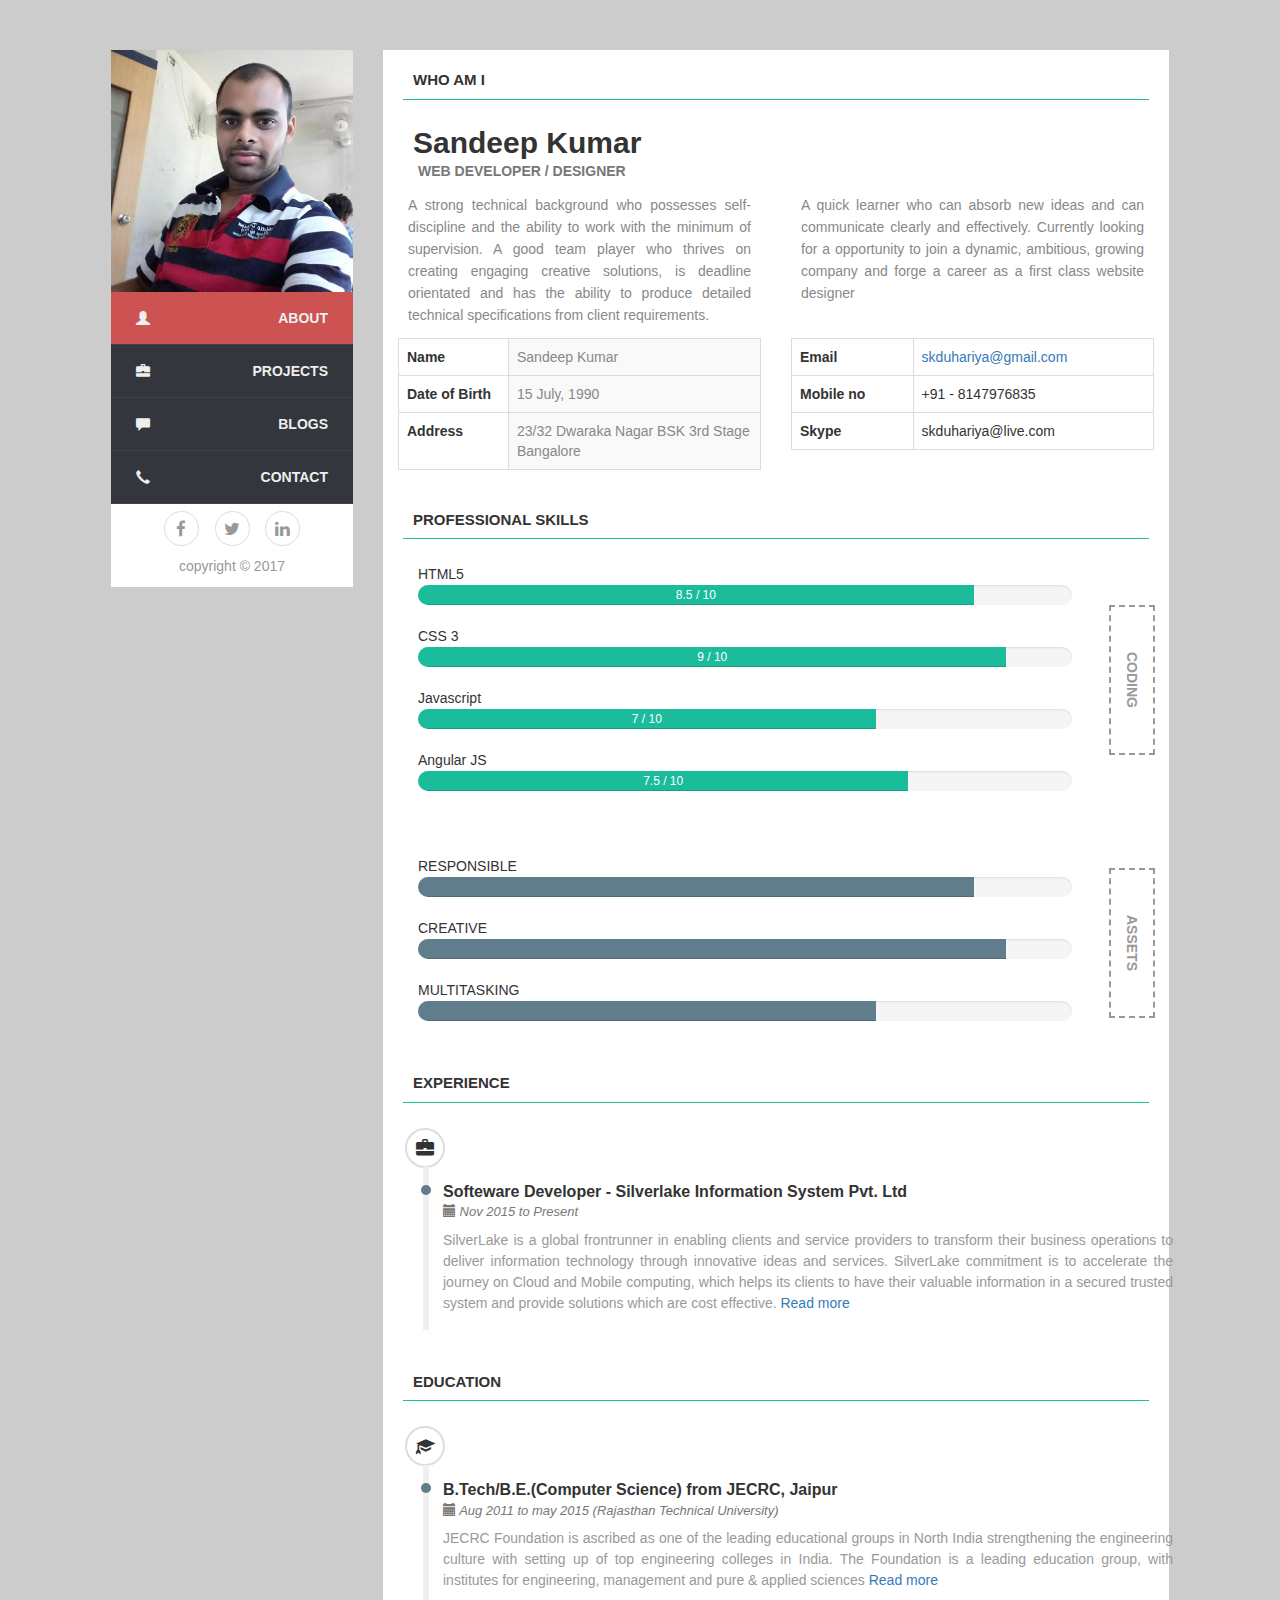
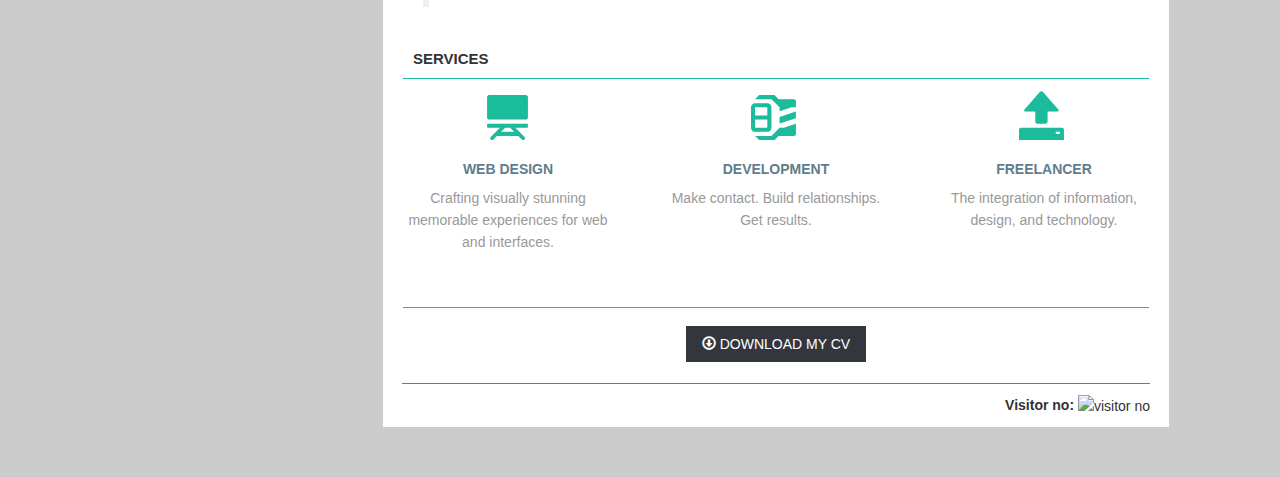
==== index.html @ b43fbccc "blogs" ====
<!DOCTYPE html>
<html lang="en">
    <head>
        <meta charset="utf-8">
        <meta http-equiv="X-UA-Compatible" content="IE=edge">
        <meta name="viewport" content="width=device-width, initial-scale=1">
        <title>Sandeep Kumar</title>
        <link href='https://fonts.googleapis.com/css?family=Oxygen:400,300,700' rel='stylesheet' type='text/css'>
        <link href='https://fonts.googleapis.com/css?family=Lora' rel='stylesheet' type='text/css'>
        <link rel="stylesheet" href="css/bootstrap.min.css">
        <link rel="stylesheet" href="css/font-awesome.min.css">
        <link rel="stylesheet" href="css/style.css">

    </head>
    <body ng-app="mycv" ng-strict-di>

        <!-- Fixed position loading indicator -->
        <loading class="loading-indicator"></loading>

        <ui-view>
            <div class="text-center initial-loading">
                <h2>Loading ...</h2>
            </div>
        </ui-view>

            <script>
              (function(i,s,o,g,r,a,m){i['GoogleAnalyticsObject']=r;i[r]=i[r]||function(){
              (i[r].q=i[r].q||[]).push(arguments)},i[r].l=1*new Date();a=s.createElement(o),
              m=s.getElementsByTagName(o)[0];a.async=1;a.src=g;m.parentNode.insertBefore(a,m)
              })(window,document,'script','https://www.google-analytics.com/analytics.js','ga');

              ga('create', 'UA-91910635-1', 'auto');
              ga('send', 'pageview');

        </script>

        <!-- Libs -->
        <script src="lib/jquery-2.1.4.min.js"></script>
        <script src="lib/bootstrap.min.js"></script>
        <script src="lib/angular.min.js"></script>
        <script src="lib/angular-ui-router.min.js"></script>
        <script src="http://smtpjs.com/smtp.js"></script>
        <!-- modules js  -->
        <script src="src/mycv.module.js"></script>

        <!--route js  -->
        <script src="src/public/public.route.module.js" charset="utf-8"></script>
        <script src="src/public/public.route.js"></script>
        <script src="src/public/projects/project.controller.js"></script>


        <script src="src/public/myCvService.js"></script>
        <script src="src/public/projects/project.component.js"></script>

        <script src="src/public/blogs/blogs.controller.js"></script>
        <script src="src/public/blogs/blogs.components.js"></script>

        <script src="src/public/projects/project-view.controller.js"></script>
        <script src="src/public/projects/project-view.component.js"></script>

        <script src="src/public/blogs/blog-view.controller.js"></script>
        <script src="src/public/blogs/blog-view.components.js"></script>



    </body>

</html>
---- css/style.css ----
* {
    box-sizing: border-box;
}

body {
    background: #ccc;
    font: 14px/22px "open_sans", Arial, sans-serif;
}

.myPic {
    overflow: hidden;
    min-height: 225px;
}

.main-section {
    margin: 50px auto;
}

.left-side, .right-side {
    background: #fff;
    width: 100%;
    float: left;
}

.margin-zero {
    margin: 0px 25px;
}


/*.left-side {
    box-shadow: 0 4px 8px 0 rgba(0, 0, 0, 0.2), 0 6px 20px 0 rgba(0, 0, 0, 0.19)!important;
}

.right-side {
    box-shadow: 0 2px 4px 0 rgba(0, 0, 0, 0.16), 0 2px 10px 0 rgba(0, 0, 0, 0.12)!important;
}*/

.myMenu>ul {
    list-style: none;
    margin-top: -10px;
    margin-left: -40px;
}

.myMenu>ul li a {
    width: 100%;
    float: left;
    display: block;
    padding: 15px 25px;
    background: #33373d;
    color: #eee;
    font-weight: 700;
    border-bottom: 1px solid #444;
    transition: 0.4s all ease-in-out 0s;
    text-transform: uppercase;
    transform: translateZ(0);
}

.myMenu>ul li a:hover, .active-tab {
    background: #cd5353 !important;
    color: #fff;
}

.myPic img {
    width: 100%;
}

.mySocial>ul {
    list-style: none;
    margin-left: -40px;
    text-align: center;
}

.mySocial ul li {
    display: inline-block;
}

.mySocial {
    float: left;
    width: 100%;
}

.mySocial>ul li a {
    display: block;
    border: 1px solid #ddd;
    border-radius: 50%;
    color: #999;
    background: transparent;
    width: 35px;
    height: 35px;
    margin: 7px 6px -3px;
    line-height: 35px;
    font-size: 17px;
    transition: 0.5s;
}

.mySocial>ul li:nth-child(1) a:hover {
    background: #3b5998;
    color: #fff;
    border-color: #3b5998;
}

.mySocial>ul li:nth-child(2) a:hover {
    background: #1DA1F2;
    color: #fff;
    border-color: #1DA1F2;
}

.mySocial>ul li:nth-child(3) a:hover {
    background: #0177b5;
    color: #fff;
    border-color: #0177b5;
}

.copyright {
    text-align: center;
    padding: 2px 10px 10px;
    color: #999;
    float: left;
    width: 100%;
}

.heading {
    font-size: 15px;
    padding: 10px;
    margin: 12px 20px;
    border-bottom: 1px solid #1abc9c;
    text-transform: uppercase;
    font-weight: bold;
    font-family: 'open_sansextrabold', Arial, sans-serif;
}

.name {
    padding: 2px 10px;
    margin: 12px 20px;
    font-weight: bold;
}

.tag-line {
    color: #777;
    margin: -13px 35px 10px;
    text-transform: uppercase;
    font-weight: 600;
}

.desc {
    padding: 2px 10px;
    color: #888;
    text-align: justify;
}

.info-tbl tr td {
    color: #888;
    background: #f9f9f9;
}

.skills {
    padding: 12px 35px;
}

.skills .progress {
    border-radius: 10px;
}

.skills .progress-bar-success {
    background: #1abc9c;
}

.skill-title {
    -webkit-transform: rotate(90deg);
    transform: rotate(90deg);
    -ms-transform: rotate(90deg);
    left: -15px;
    padding: 5px 25px;
    position: absolute;
    text-align: center;
    text-transform: uppercase;
    top: 0;
    border: 2px dashed #999;
    padding: 10px;
    width: 150px;
    margin-top: 94px;
    margin-left: -30px;
    position: relative;
    color: #999;
    font-weight: bold;
    font-size: inherit;
}

.progress-bar-mod {
    background: #607d8b;
}

.exp-detail {
    position: relative;
    padding: 12px 35px;
}

.exp>ul {
    margin-left: -35px;
}

.exp>ul li {
    list-style-type: none;
    position: relative;
    width: 6px;
    margin: 0px;
    padding-top: 10px;
    background: #efefef;
}

.exp>ul li::after {
    content: '';
    position: absolute;
    left: 50%;
    top: 18px;
    transform: translateX(-50%);
    width: 10px;
    height: 10px;
    border-radius: 50%;
    background: #607d8b;
}

.exp>ul li div {
    position: relative;
    bottom: 0;
    width: 730px;
    padding: 6px 0px;
    text-align: justify;
    line-height: 1.5;
    left: 20px;
}

.exp>ul li div>h4 {
    font-size: 16px;
    font-weight: bold;
    margin-top: 0px;
    margin-bottom: 2px;
}

.exp>ul li div>span {
    color: #777;
    display: block;
    font-style: italic;
    font-size: 13px;
}

.exp-detail>span {
    display: block;
    border: 2px solid #ddd;
    width: 40px;
    height: 40px;
    line-height: 36px;
    text-align: center;
    border-radius: 50%;
    font-size: 18px;
    left: -13px;
}

.exp-content {
    margin-top: 8px;
    color: #999;
}


/*.exp ul li div::before {
    content: '';
    position: absolute;
    top: 7px;
    width: 0;
    height: 0;
    border-style: solid;
    left: -12px;
    border-width: 6px 12px 6px 0;
    border-color: transparent #eee transparent transparent;
}*/

.serviceIcon {
    color: #1abc9c;
    font-size: 3.5em;
}

.serviceCntnt>h5 {
    color: #607d8b;
    text-transform: uppercase;
    font-weight: bold;
}

.serviceCntnt {
    color: #999;
    padding: 12px;
}

.cvbtn {
    padding: 6px 15px;
    text-transform: uppercase;
    background: #33373d;
    border: 1px solid #33373d;
    transition: 0.5s ease;
    outline: none;
    color: #fff !important;
    text-decoration: none !important;
    margin: 6px 8px 16px;
    display: inline-block;
}

.cvbtn:hover {
    background: #1abc9c;
    border: 1px solid #1abc9c;
}


/*Project tab start*/

.projects {
    position: relative;
    width: 100%;
    overflow: hidden;
    margin-top: 15px;
}

.projects img {
    width: 100%;
    display: block;
}

.overlay {
    position: absolute;
    bottom: 100%;
    left: 0;
    right: 0;
    background-color: rgba(205, 83, 83, 0.8);
    overflow: hidden;
    width: 100%;
    height: 0;
    transition: .5s ease;
}

.projects:hover .overlay {
    bottom: 0;
    height: 100%;
}

.text {
    color: #fefefe;
    position: absolute;
    overflow: hidden;
    padding: 45px 15px 15px;
    text-align: center;
    width: 100%;
    /*top: 50%;
    left: 50%;
    transform: translate(-50%, -50%);
    -ms-transform: translate(-50%, -50%);*/
}

.text:hover {
    text-decoration: none;
    color: #fff;
}


/*Project tab end*/


/*contact me start*/

.myInfo {
    border: 1px solid #efefef;
    margin: 40px 15px 15px;
    padding: 12px;
    position: relative;
    width: 96%;
    float: left;
}

.myInfo>span {
    top: -53px;
    background: #cd5353;
    padding: 20px;
    font-size: 24px;
    color: #fff;
    border-radius: 50%;
    border: 5px solid #fff;
}

.contactIcons {
    font-size: 16px;
    padding: 14px;
    border-radius: 50%;
    background: #33373d;
    color: #fff;
    top: 38px;
    border: 5px solid;
}

.info-add {
    margin: 10px 0 -10px;
    color: #9b9b9b;
    font-weight: 700;
}

.zeroMargin {
    margin: 12px 6px;
}

.msgArea {
    height: 130px !important;
    resize: none;
}

.send-emailbtn {
    padding: 6px 25px;
}

.myInfo>.address {
    width: 70%;
    margin: 0 auto;
    font-size: 20px;
    font-weight: 600;
    line-height: 1.5;
    margin-top: -35px;
    color: #607D8B;
}

.myMenu>ul li .glyphicon {
    margin-top: 3px;
}

section.main-section {
    width: 85%;
}


/*contact me end*/

@media only screen and (min-width: 992px) and (max-width: 1200px) {
    section.main-section {
        width: 85%;
    }
    .exp>ul li div {
        width: 450px;
    }
}

@media only screen and (min-width: 768px) and (max-width: 991px) {
    section.main-section {
        width: 90%;
    }
    .myMenu {
        width: 100%;
    }
    .myMenu>ul li {
        display: inline-block;
        width: 25%;
        margin: -2px;
    }
    .myMenu>ul li:first-child {
        margin-left: 0px;
    }
    .myMenu>ul li a {
        width: 100%;
        margin: 0px;
        border-bottom: 0px;
    }
    .exp>ul li div {
        width: 585px;
    }
}

@media only screen and (max-width: 767px) {
    .contactIcons {
        display: none;
    }
    .info-add {
        margin: 20px 0 0px;
    }
}

@media only screen and (min-width: 650px) and (max-width: 767px) {
    section.main-section {
        width: 95%;
    }
    .myMenu>ul li:first-child {
        margin-left: 0px;
    }
    .myMenu>ul li {
        display: inline-block;
        width: 25%;
        margin: -2px;
    }
    .skill-title {
        padding: 5px 25px;
        text-align: center;
        transform: inherit;
        text-transform: uppercase;
        top: 0;
        border: 2px dashed #999;
        width: 230px;
        color: #999;
        font-weight: bold;
        font-size: inherit;
        margin: 0 auto;
        margin-top: 4px !important;
    }
    .exp>ul li div {
        width: 498px;
    }
}

@media only screen and (min-width: 481px) and (max-width: 649px) {
    .menu-name {
        display: none;
    }
    .myMenu>ul li {
        display: inline-block;
        width: 25%;
        margin: -2px;
        text-align: center;
    }
    .myMenu>ul li:first-child {
        margin-left: 0px;
    }
    .myMenu>ul li a {
        border-right: 1px solid #111;
    }
    .myMenu>ul li:last-child a {
        border: none;
    }
    .myMenu>ul li a:hover, .myMenu>ul li a:active, .myMenu>ul li a:visited {
        text-decoration: none;
    }
    .myMenu>ul li .glyphicon {
        float: none !important;
        display: block;
        font-size: 19px;
    }
    .skill-title {
        padding: 5px 25px;
        text-align: center;
        transform: inherit;
        text-transform: uppercase;
        top: 0;
        border: 2px dashed #999;
        width: 230px;
        color: #999;
        font-weight: bold;
        font-size: inherit;
        margin: 0 auto;
        margin-top: 4px !important;
    }
}

@media only screen and (max-width: 480px) {
    .skill-title {
        padding: 5px 25px;
        text-align: center;
        transform: inherit;
        text-transform: uppercase;
        top: 0;
        border: 2px dashed #999;
        width: 230px;
        color: #999;
        font-weight: bold;
        font-size: inherit;
        margin: 0 auto;
        margin-top: 4px !important;
    }
}

@media only screen and (min-width: 600px) and (max-width: 649px) {
    .exp>ul li div {
        max-width: 367px;
    }
}

@media only screen and (min-width: 570px) and (max-width: 599px) {
    .exp>ul li div {
        max-width: 340px;
    }
}

@media only screen and (min-width: 545px) and (max-width: 569px) {
    .exp>ul li div {
        max-width: 320px;
    }
}

@media only screen and (min-width: 525px) and (max-width: 544px) {
    .exp>ul li div {
        max-width: 300px;
    }
}

@media only screen and (min-width: 500px) and (max-width: 524px) {
    .exp>ul li div {
        max-width: 290px;
    }
}

@media only screen and (min-width: 481px) and (max-width: 499px) {
    .exp>ul li div {
        max-width: 270px;
    }
}

@media only screen and (min-width: 450px) and (max-width: 480px) {
    .exp>ul li div {
        max-width: 260px;
    }
}

@media only screen and (min-width: 430px) and (max-width: 449px) {
    .exp>ul li div {
        max-width: 240px;
    }
}

@media only screen and (min-width: 410px) and (max-width: 429px) {
    .exp>ul li div {
        max-width: 220px;
    }
}

@media only screen and (min-width: 380px) and (max-width: 409px) {
    .exp>ul li div {
        max-width: 200px;
    }
}

@media only screen and (min-width: 350px) and (max-width: 379px) {
    section.main-section {
        width: 100%;
    }
    .exp>ul li div {
        max-width: 250px;
    }
}


/* Smartphones (portrait and landscape) ----------- */

@media only screen and (min-width: 300px) and (max-width: 349px) {
    section.main-section {
        width: 100%;
    }
    .exp>ul li div {
        width: 215px;
    }
}

@media only screen and (max-width: 299px) {
    section.main-section {
        width: 100%;
    }
    .exp>ul li div {
        width: 170px;
    }
}
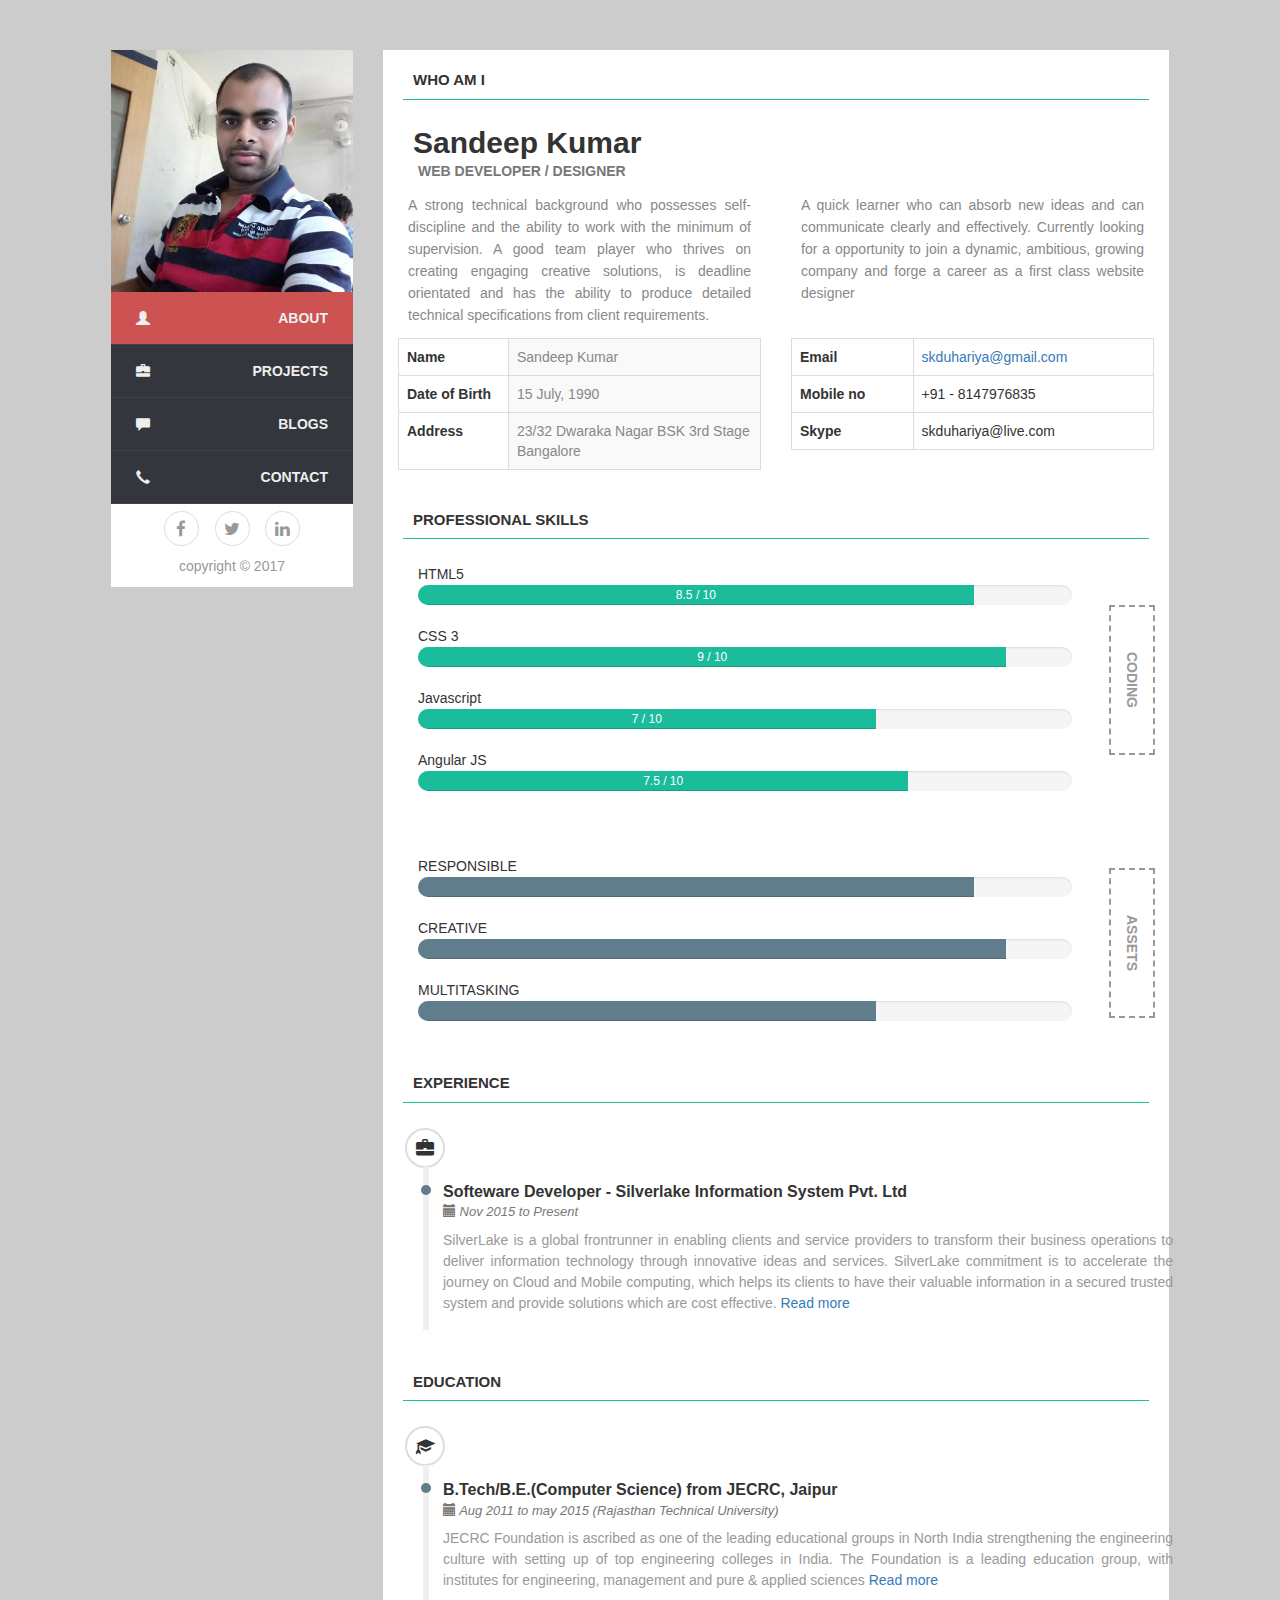
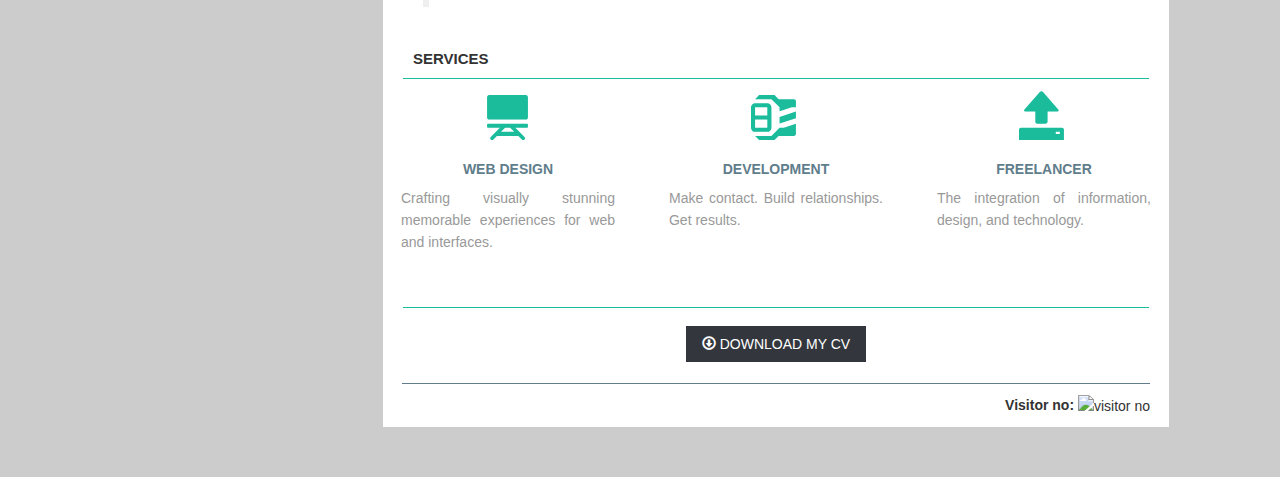
==== commit 840bfe1c: "Update index.html" ====
--- a/index.html
+++ b/index.html
@@ -10,7 +10,7 @@
         <link rel="stylesheet" href="css/bootstrap.min.css">
         <link rel="stylesheet" href="css/font-awesome.min.css">
         <link rel="stylesheet" href="css/style.css">
-
+    <base href="/">
     </head>
     <body ng-app="mycv" ng-strict-di>
 
--- a/css/style.css
+++ b/css/style.css
@@ -1,7 +1,29 @@
 * {
     box-sizing: border-box;
 }
-
+p{
+    text-align:justify;
+}
+.tab-space{
+    display:block;
+    word-wrap: break-word;
+}
+.blog-date{
+    color: #607D8B;
+    margin-top: -10px;
+    display: block;
+    margin-left: 3px;
+    margin-bottom: 4px;
+}
+code {
+    padding: 4px 18px;
+    font-size: 90%;
+    color: #337ab7;
+    background-color: #f9f2f4;
+    border-radius: 4px;
+    display: block;
+    margin-bottom:10px;
+}
 body {
     background: #ccc;
     font: 14px/22px "open_sans", Arial, sans-serif;
@@ -334,7 +356,9 @@
     height: 0;
     transition: .5s ease;
 }
-
+.overlay p{
+    text-align:center !important;
+}
 .projects:hover .overlay {
     bottom: 0;
     height: 100%;
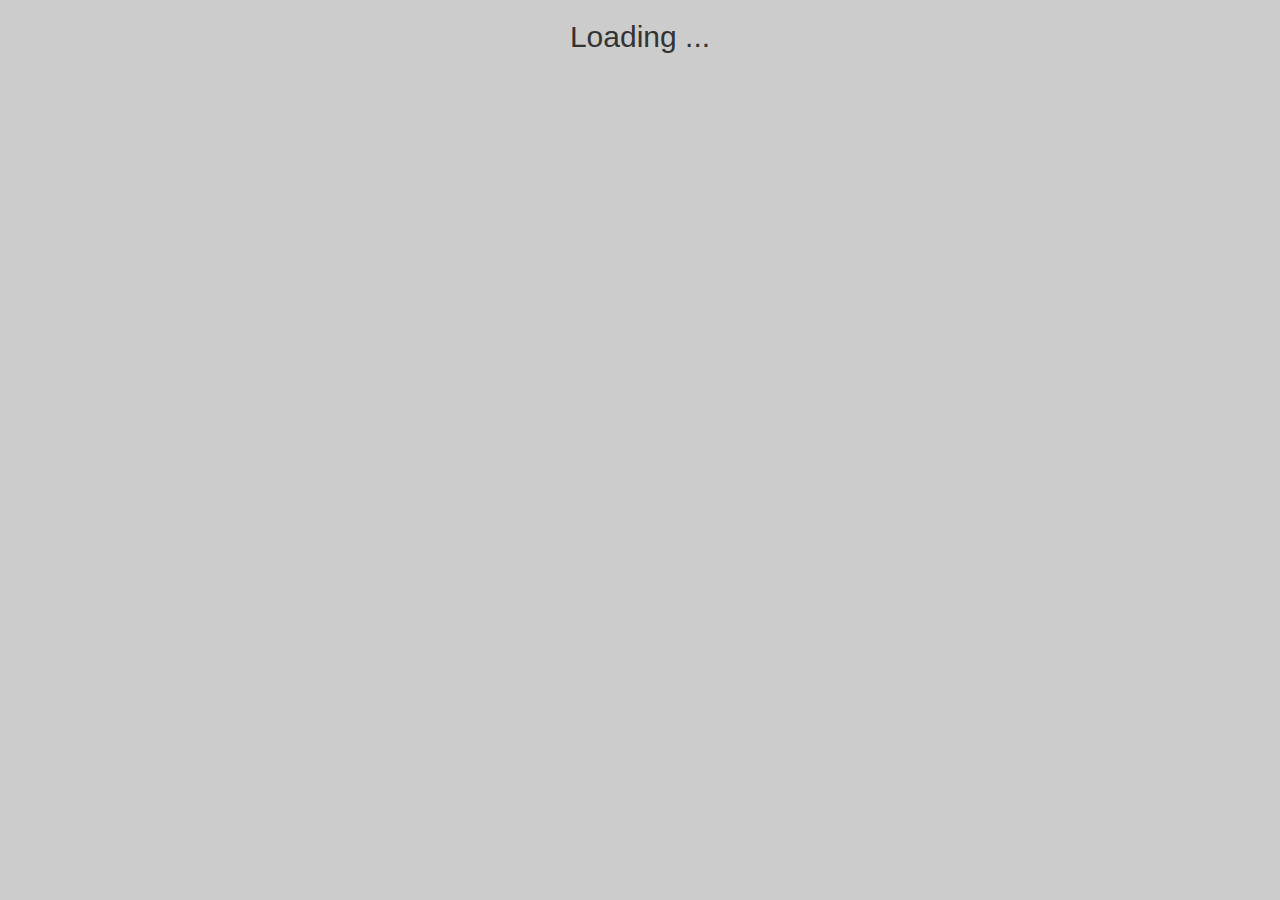
==== commit f4a6b5b7: "Update index.html" ====
--- a/index.html
+++ b/index.html
@@ -10,7 +10,7 @@
         <link rel="stylesheet" href="css/bootstrap.min.css">
         <link rel="stylesheet" href="css/font-awesome.min.css">
         <link rel="stylesheet" href="css/style.css">
-    <base href="/">
+ 
     </head>
     <body ng-app="mycv" ng-strict-di>
 
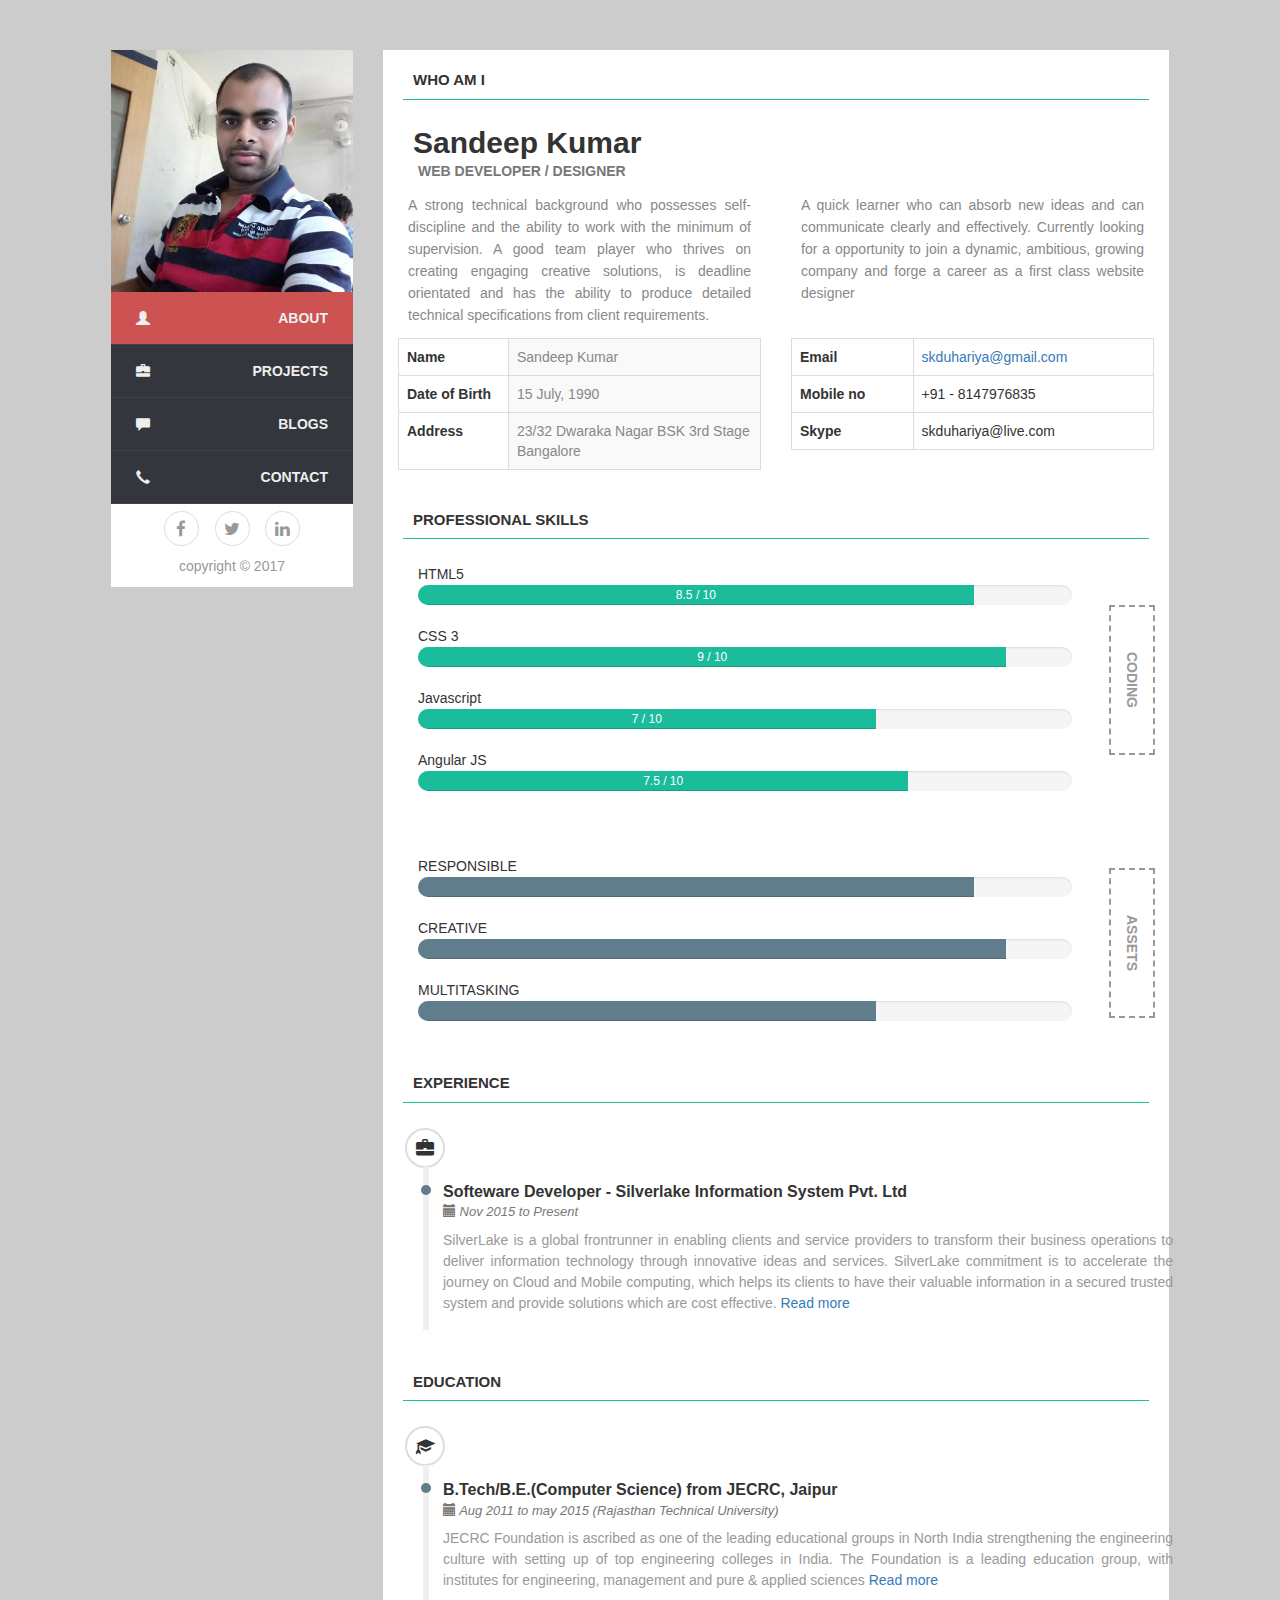
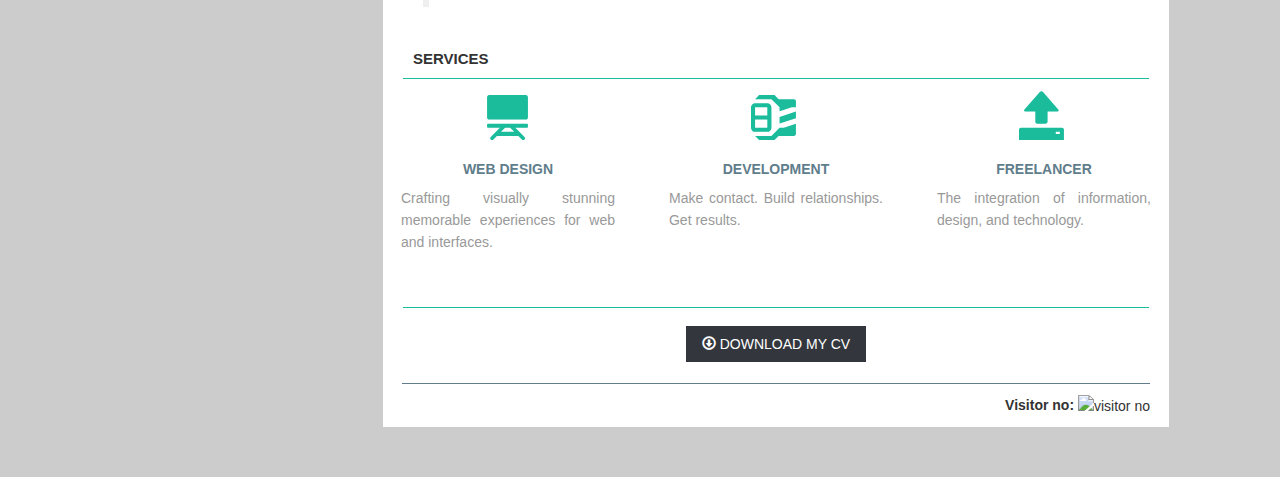
==== commit 4adbfc99: "Update index.html" ====
--- a/index.html
+++ b/index.html
@@ -10,7 +10,7 @@
         <link rel="stylesheet" href="css/bootstrap.min.css">
         <link rel="stylesheet" href="css/font-awesome.min.css">
         <link rel="stylesheet" href="css/style.css">
- 
+ <base href="/">
     </head>
     <body ng-app="mycv" ng-strict-di>
 
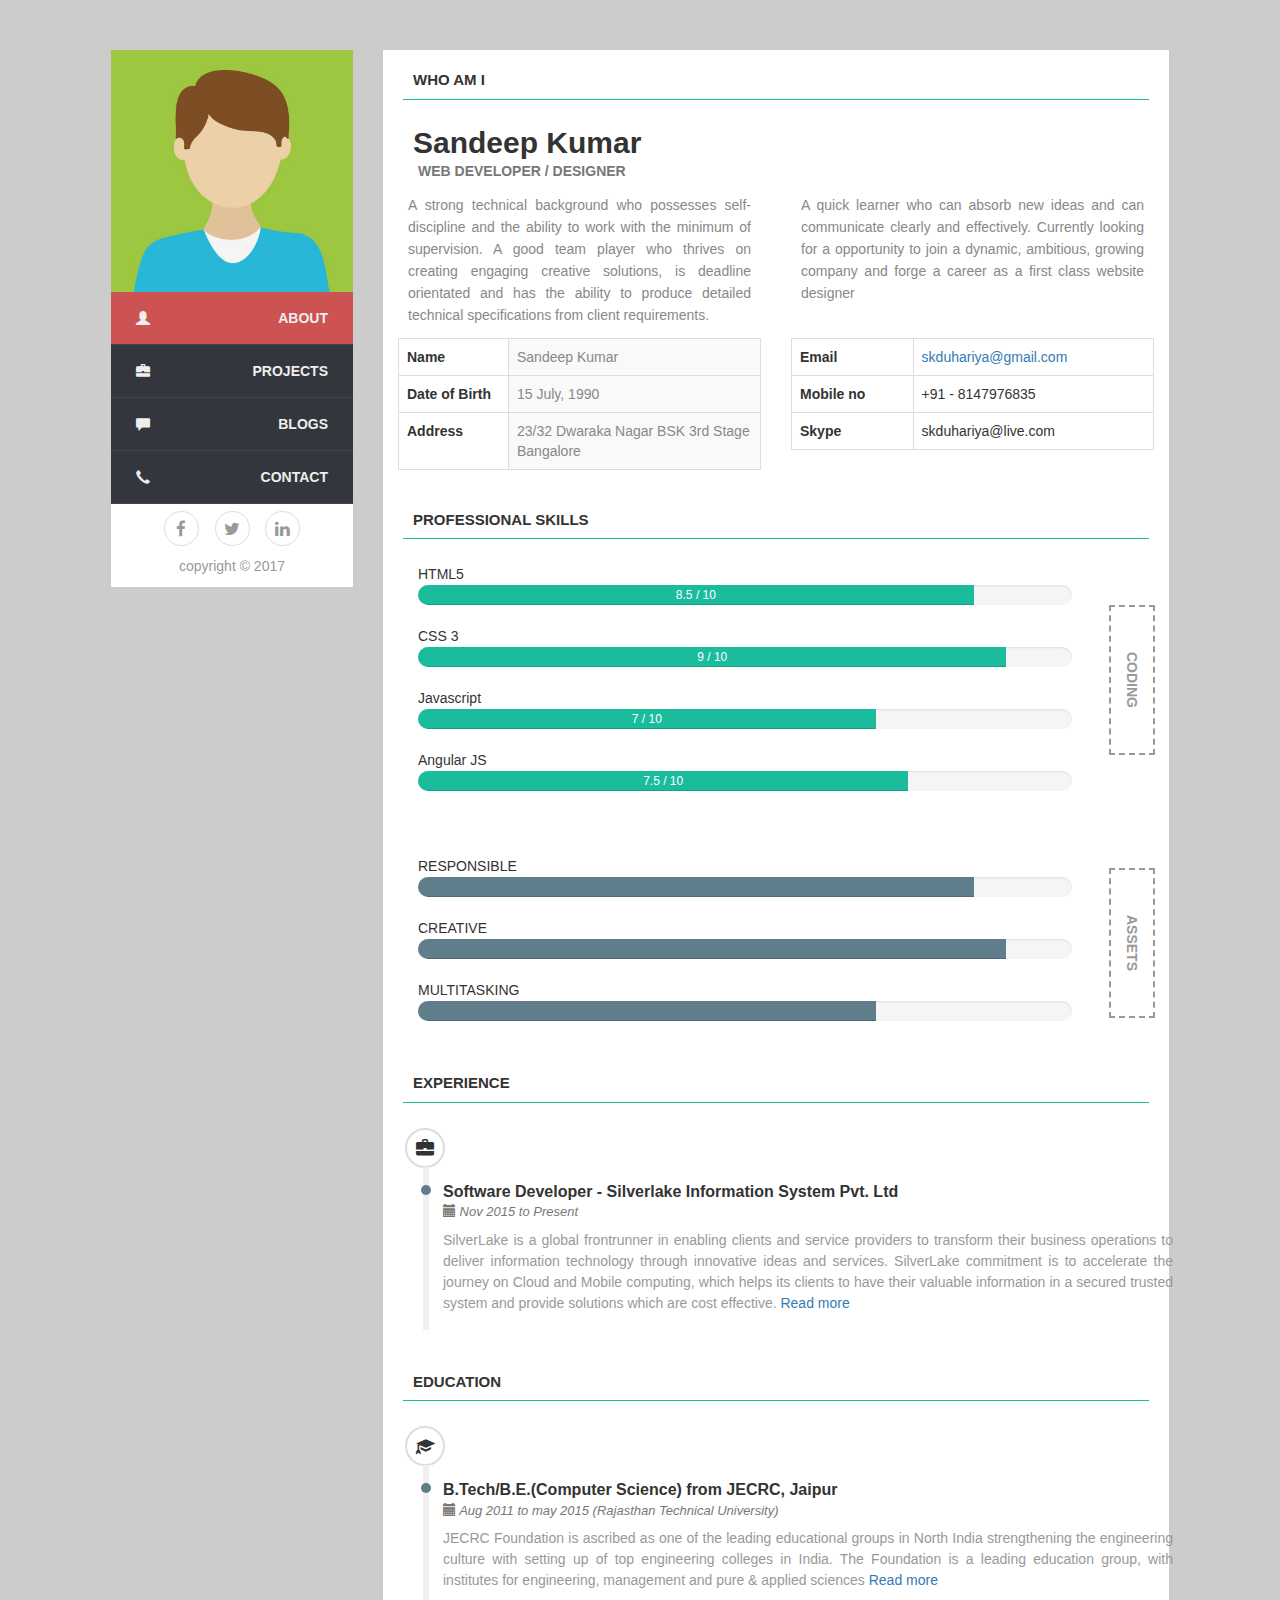
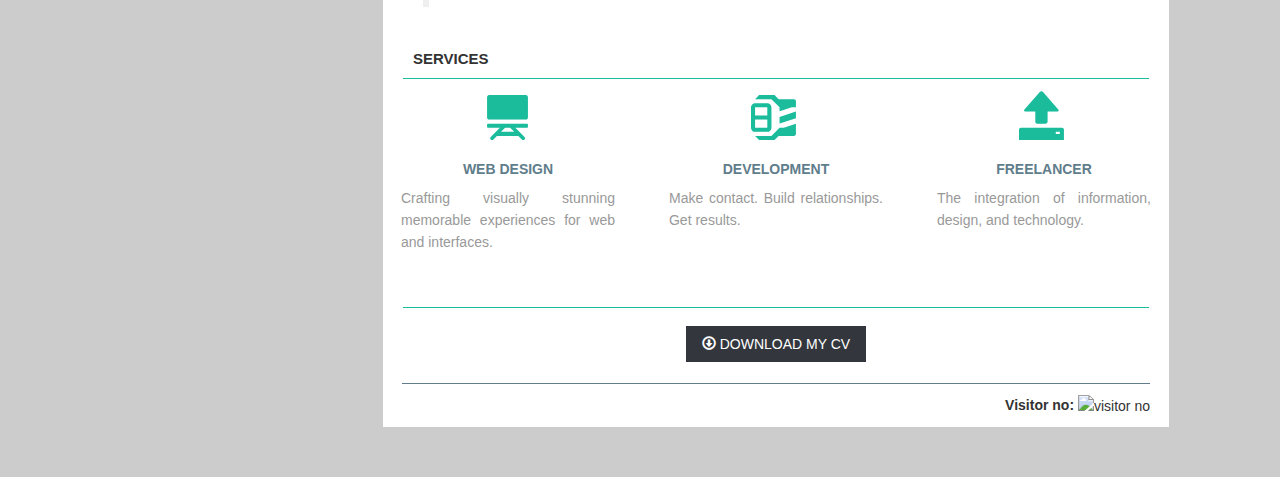
==== commit ed078774: "Update index.html" ====
--- a/index.html
+++ b/index.html
@@ -1,68 +1,67 @@
 <!DOCTYPE html>
 <html lang="en">
-    <head>
-        <meta charset="utf-8">
-        <meta http-equiv="X-UA-Compatible" content="IE=edge">
-        <meta name="viewport" content="width=device-width, initial-scale=1">
-        <title>Sandeep Kumar</title>
-        <link href='https://fonts.googleapis.com/css?family=Oxygen:400,300,700' rel='stylesheet' type='text/css'>
-        <link href='https://fonts.googleapis.com/css?family=Lora' rel='stylesheet' type='text/css'>
-        <link rel="stylesheet" href="css/bootstrap.min.css">
-        <link rel="stylesheet" href="css/font-awesome.min.css">
-        <link rel="stylesheet" href="css/style.css">
- <base href="/">
-    </head>
-    <body ng-app="mycv" ng-strict-di>
 
-        <!-- Fixed position loading indicator -->
-        <loading class="loading-indicator"></loading>
+<head>
+    <meta charset="utf-8">
+    <meta http-equiv="X-UA-Compatible" content="IE=edge">
+    <meta name="viewport" content="width=device-width, initial-scale=1">
+    <title>Sandeep Kumar</title>
+    <link href='https://fonts.googleapis.com/css?family=Oxygen:400,300,700' rel='stylesheet' type='text/css'>
+    <link href='https://fonts.googleapis.com/css?family=Lora' rel='stylesheet' type='text/css'>
+    <link rel="stylesheet" href="css/bootstrap.min.css">
+    <link rel="stylesheet" href="css/font-awesome.min.css">
+    <link rel="stylesheet" href="css/style.css">
+    <link rel="stylesheet" href="css/common.css">
+    <base href="/">
+</head>
 
-        <ui-view>
-            <div class="text-center initial-loading">
-                <h2>Loading ...</h2>
-            </div>
-        </ui-view>
+<body ng-app="mycv" ng-strict-di>
+    <!-- Fixed position loading indicator -->
+    <loading></loading>
+    <ui-view>
+        <div class="loader">
+            <div class="loading-indicator"><img src="images/spinner.svg"><span>Loading ...</span></div>
+        </div>
+    </ui-view>
+    <script>
+    (function(i, s, o, g, r, a, m) {
+        i['GoogleAnalyticsObject'] = r;
+        i[r] = i[r] || function() {
+            (i[r].q = i[r].q || []).push(arguments)
+        }, i[r].l = 1 * new Date();
+        a = s.createElement(o),
+            m = s.getElementsByTagName(o)[0];
+        a.async = 1;
+        a.src = g;
+        m.parentNode.insertBefore(a, m)
+    })(window, document, 'script', 'https://www.google-analytics.com/analytics.js', 'ga');
 
-            <script>
-              (function(i,s,o,g,r,a,m){i['GoogleAnalyticsObject']=r;i[r]=i[r]||function(){
-              (i[r].q=i[r].q||[]).push(arguments)},i[r].l=1*new Date();a=s.createElement(o),
-              m=s.getElementsByTagName(o)[0];a.async=1;a.src=g;m.parentNode.insertBefore(a,m)
-              })(window,document,'script','https://www.google-analytics.com/analytics.js','ga');
-
-              ga('create', 'UA-91910635-1', 'auto');
-              ga('send', 'pageview');
-
-        </script>
-
-        <!-- Libs -->
-        <script src="lib/jquery-2.1.4.min.js"></script>
-        <script src="lib/bootstrap.min.js"></script>
-        <script src="lib/angular.min.js"></script>
-        <script src="lib/angular-ui-router.min.js"></script>
-        <script src="http://smtpjs.com/smtp.js"></script>
-        <!-- modules js  -->
-        <script src="src/mycv.module.js"></script>
-
-        <!--route js  -->
-        <script src="src/public/public.route.module.js" charset="utf-8"></script>
-        <script src="src/public/public.route.js"></script>
-        <script src="src/public/projects/project.controller.js"></script>
-
-
-        <script src="src/public/myCvService.js"></script>
-        <script src="src/public/projects/project.component.js"></script>
-
-        <script src="src/public/blogs/blogs.controller.js"></script>
-        <script src="src/public/blogs/blogs.components.js"></script>
-
-        <script src="src/public/projects/project-view.controller.js"></script>
-        <script src="src/public/projects/project-view.component.js"></script>
-
-        <script src="src/public/blogs/blog-view.controller.js"></script>
-        <script src="src/public/blogs/blog-view.components.js"></script>
-
-
-
-    </body>
+    ga('create', 'UA-91910635-1', 'auto');
+    ga('send', 'pageview');
+    </script>
+    <!-- Libs -->
+    <script src="lib/jquery-2.1.4.min.js"></script>
+    <script src="lib/bootstrap.min.js"></script>
+    <script src="lib/angular.min.js"></script>
+    <script src="lib/angular-ui-router.min.js"></script>
+    <script src="http://smtpjs.com/smtp.js"></script>
+    <!-- modules js  -->
+    <script src="src/mycv.module.js"></script>
+    <!--route js  -->
+    <script src="src/public/public.route.module.js" charset="utf-8"></script>
+    <script src="src/public/public.route.js"></script>
+    <script src="src/public/projects/project.controller.js"></script>
+    <!-- loading -->
+    <script src="src/common/common.module.js"></script>
+    <script src="src/common/loading/loading.components.js"></script>
+    <script src="src/public/myCvService.js"></script>
+    <script src="src/public/projects/project.component.js"></script>
+    <script src="src/public/blogs/blogs.controller.js"></script>
+    <script src="src/public/blogs/blogs.components.js"></script>
+    <script src="src/public/projects/project-view.controller.js"></script>
+    <script src="src/public/projects/project-view.component.js"></script>
+    <script src="src/public/blogs/blog-view.controller.js"></script>
+    <script src="src/public/blogs/blog-view.components.js"></script>
+</body>
 
 </html>
--- a/css/common.css
+++ b/css/common.css
@@ -0,0 +1,34 @@
+    .loader {
+        position: fixed;
+        top: 0px;
+        width: 100%;
+        height: 100%;
+        background: rgba(17, 17, 17, 0.52);
+        z-index: 99;
+    }
+    
+    .loading-indicator {
+        display: block;
+        width: 110px;
+        position: fixed;
+        left: 0;
+        right: 0;
+        margin: 0 auto;
+        top: 40%;
+        z-index: 100;
+        background-color: #FFF;
+        text-align: center;
+        box-shadow: 0 2px 4px 0 rgba(0, 0, 0, 0.16), 0 2px 10px 0 rgba(0, 0, 0, 0.12)!important;
+        padding-bottom: 3px;
+        border-radius: 4px;
+        -webkit-border-radius: 4px;
+    }
+    
+    .loading-indicator img {
+        width: 70px;
+        background-color: #FFF;
+    }
+    
+    .ui-view-placeholder {
+        margin-top: 60px;
+    }
